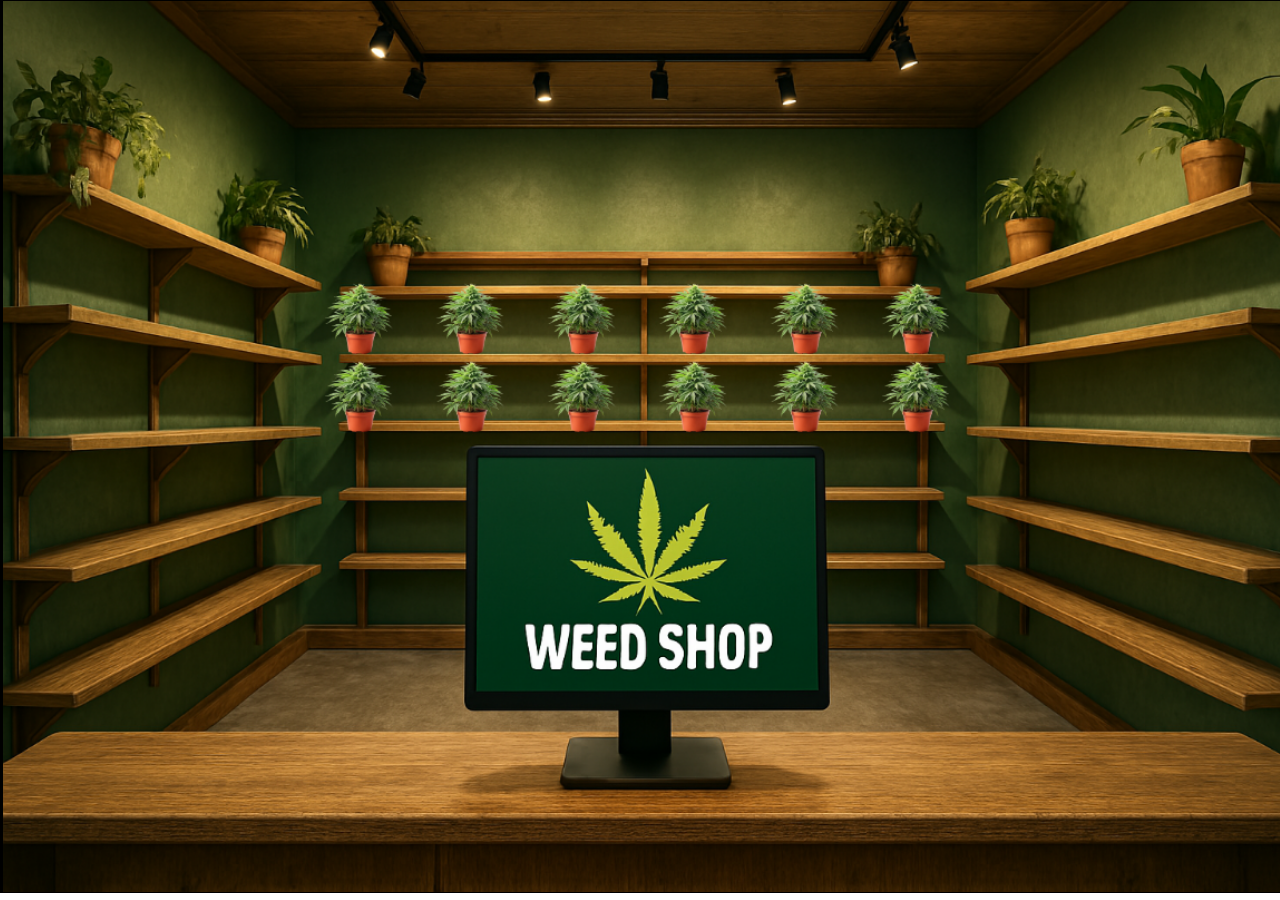
==== index.html @ 4bab8963 "v0.0002 alap yeyeye" ====
<!DOCTYPE html>
<html lang="en">
<head>
    <meta charset="UTF-8">
    <meta name="viewport" content="width=device-width, initial-scale=1.0">
    <title>Weed Shop Clicker</title>
    <link rel="stylesheet" href="style.css">
</head>
<body>
    <div class="gameBody">
        <div class="leftBanner banner"></div>
        <canvas id="gameCanvas" width="1200" height="800"></canvas>
        <div class="rightBanner banner"></div>
    </div>
    
    <script type="module" src="game.js"></script>
</body>
</html>
---- style.css ----
* {
    font-family: Arial, Helvetica, sans-serif;
    margin: 0;
    padding: 0;
}

.gameBody > * {
    border: 1px solid black;
}

.gameBody {
    display: flex;
    height: 100%;
    width: 100%;
}

.gameBody > * {
    height: 99vh;
}

.banner {
    width: 35vw;
}
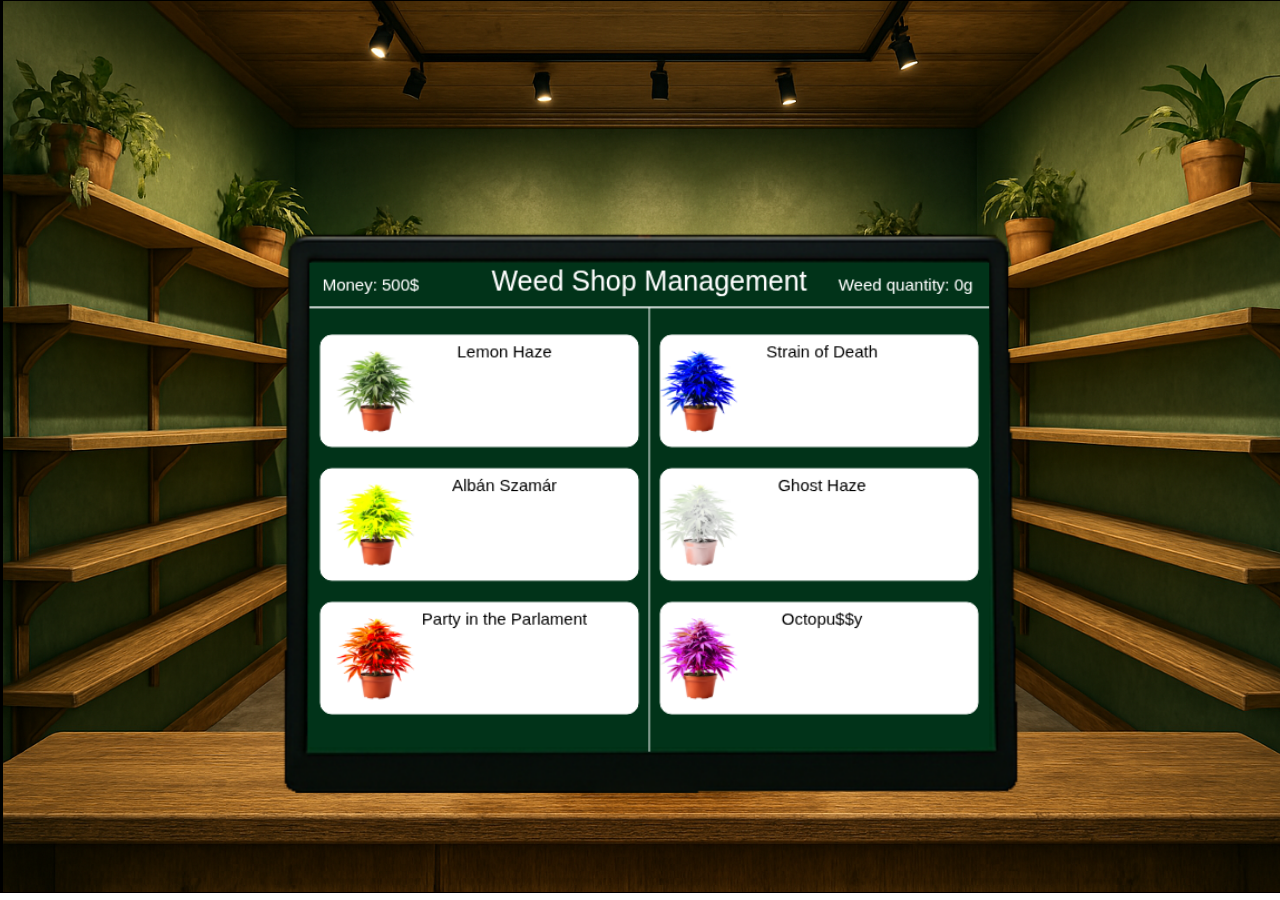
==== commit 8ac8c755: "v0.21 play gomb + managementbe kepek" ====
--- a/index.html
+++ b/index.html
@@ -13,6 +13,6 @@
         <div class="rightBanner banner"></div>
     </div>
     
-    <script type="module" src="game.js"></script>
+    <script type="module" src="zs.js"></script>
 </body>
 </html>--- a/style.css
+++ b/style.css
@@ -2,6 +2,12 @@
     font-family: Arial, Helvetica, sans-serif;
     margin: 0;
     padding: 0;
+}
+
+#gameCanvas {
+    background-image: url("bg.webp");
+    background-repeat: no-repeat;
+    background-size: cover;
 }
 
 .gameBody > * {
